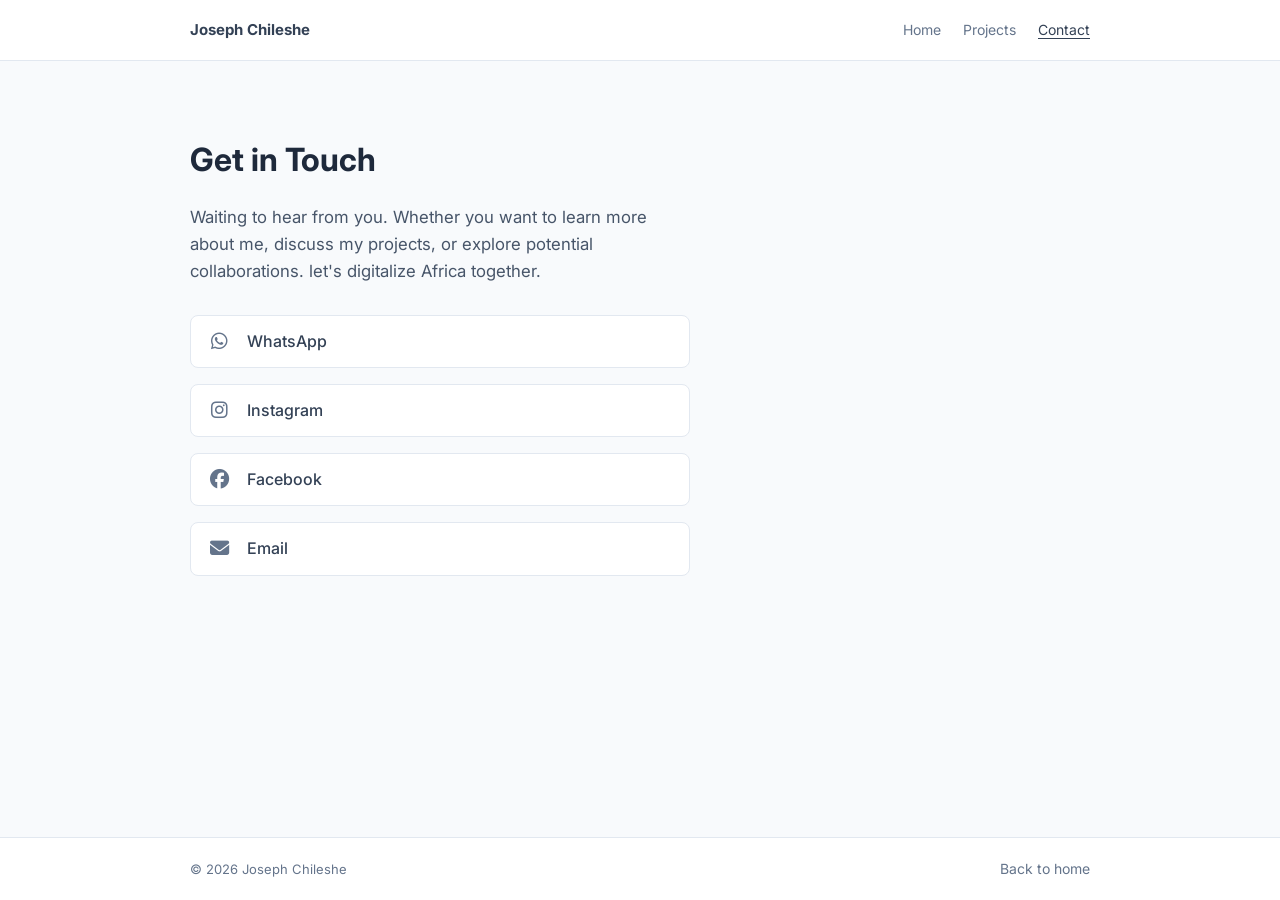
==== contact.html @ 2078ff5f "Add personal portfolio website Co-authored-by: Copilot <223556219+Copilot@users.noreply.github.com>" ====
<!DOCTYPE html>
<html lang="en">
<head>
  <meta charset="UTF-8">
  <meta name="viewport" content="width=device-width, initial-scale=1">
  <meta name="description" content="Contact Joseph Chileshe.">
  <title>Contact | Joseph Chileshe</title>
  <link rel="preconnect" href="https://fonts.googleapis.com">
  <link rel="preconnect" href="https://fonts.gstatic.com" crossorigin>
  <link href="https://fonts.googleapis.com/css2?family=Inter:wght@400;500;600;700&display=swap" rel="stylesheet">
  
  <!-- FontAwesome for Icons -->
  <link rel="stylesheet" href="https://cdnjs.cloudflare.com/ajax/libs/font-awesome/6.4.0/css/all.min.css">
  
  <link rel="stylesheet" href="style.css">
  <script src="script.js" defer></script>
  
  <!-- Small style block for the list design -->
  <style>
    .contact-list {
      display: flex;
      flex-direction: column;
      gap: 16px;
      margin-top: 20px;
    }
    .contact-item {
      display: flex; 
      align-items: center; 
      gap: 16px; 
      padding: 12px 16px;
      background-color: #FFFFFF;
      border: 1px solid #E2E8F0;
      border-radius: 8px;
      color: #334155; 
      text-decoration: none; 
      font-size: 1rem; 
      font-weight: 500; 
      transition: all 0.2s ease;
    }
    .contact-item:hover {
      border-color: #94A3B8;
      background-color: #F8FAFC;
      transform: translateX(4px); /* Slight slide effect on hover */
    }
    .contact-item i {
      font-size: 1.2rem;
      color: #64748B;
      width: 24px;
      text-align: center;
    }
  </style>
</head>
<body>
  <header class="site-header">
    <nav class="navigation container" aria-label="Main navigation">
      <a class="brand" href="index.html">Joseph Chileshe</a>
      <div class="nav-links">
        <a href="index.html">Home</a>
        <a href="projects.html">Projects</a>
        <a href="contact.html" aria-current="page">Contact</a>
      </div>
    </nav>
  </header>

  <main class="container page-main">
    <!-- Left-aligned layout to match the rest of the site -->
    <div style="max-width: 500px; margin-top: 30px;">
      
      <h1 style="font-size: 2rem; color: #1E293B; margin-bottom: 10px;">Get in Touch</h1>
      
      <p style="color: #475569; font-size: 1.05rem; line-height: 1.6; margin-bottom: 30px;">
        Waiting to hear from you. Whether you want to learn more about me, discuss my projects, or explore potential collaborations. let's digitalize Africa together.
      </p>
      
      <!-- Clean vertical list -->
      <div class="contact-list">
        
        <!-- WhatsApp -->
        <a href="https://wa.me/79969793987" target="_blank" rel="noopener noreferrer" class="contact-item">
          <i class="fab fa-whatsapp"></i>
          WhatsApp
        </a>

        <!-- Instagram -->
        <a href="https://www.instagram.com/joseph_chileshe__" target="_blank" rel="noopener noreferrer" class="contact-item">
          <i class="fab fa-instagram"></i>
          Instagram
        </a>

        <!-- Facebook -->
        <a href="https://www.facebook.com/profile.php?id=61571620946299" target="_blank" rel="noopener noreferrer" class="contact-item">
          <i class="fab fa-facebook"></i>
          Facebook
        </a>

        <!-- Email -->
        <a href="mailto:josephchileshe09721@gmail.com" class="contact-item">
          <i class="fas fa-envelope"></i>
          Email
        </a>

      </div>
    </div>
  </main>

  <footer class="site-footer">
    <div class="container footer-content">
      <p>© 2026 Joseph Chileshe</p>
      <a href="index.html">Back to home</a>
    </div>
  </footer>
</body>
</html>
---- style.css ----
:root {
  --slate: #334155;
  --white: #ffffff;
  --background: #f8fafc;
  --muted: #64748b;
  --border: #e2e8f0;
  --content-width: 900px;
}

* {
  box-sizing: border-box;
}

html {
  scroll-behavior: smooth;
}

body {
  margin: 0;
  background: var(--background);
  color: var(--slate);
  font-family: "Inter", sans-serif;
  font-size: 15px;
  line-height: 1.7;
}

a {
  color: inherit;
}

a:focus-visible,
button:focus-visible,
input:focus-visible,
textarea:focus-visible {
  outline: 3px solid #94a3b8;
  outline-offset: 3px;
}

.container {
  width: min(var(--content-width), calc(100% - 40px));
  margin-inline: auto;
}

.site-header {
  border-bottom: 1px solid var(--border);
  background: var(--white);
}

.navigation {
  min-height: 60px;
  display: flex;
  align-items: center;
  justify-content: space-between;
  gap: 20px;
}

.brand {
  color: var(--slate);
  font-weight: 700;
  text-decoration: none;
}

.nav-links {
  display: flex;
  gap: 22px;
}

.nav-links a,
.site-footer a {
  color: var(--muted);
  font-size: 14px;
  text-decoration: none;
}

.nav-links a:hover,
.nav-links a[aria-current="page"],
.site-footer a:hover,
.connect-section a:hover {
  color: var(--slate);
  text-decoration: underline;
  text-underline-offset: 3px;
}

.hero {
  padding-block: 42px 38px;
  text-align: center;
}

.portrait-placeholder {
  width: 120px;
  height: 120px;
  margin: 0 auto 16px;
  border: 1px solid #cbd5e1;
  border-radius: 50%;
  background: #e2e8f0;
  object-fit: cover;
  object-position: center 35%;
}

.hero h1,
.page-intro h1 {
  margin: 0;
  color: var(--slate);
  font-size: clamp(28px, 5vw, 36px);
  line-height: 1.25;
}

.hero-subtitle {
  max-width: 720px;
  margin: 10px auto 0;
  color: var(--muted);
  font-size: 16px;
}

.section {
  padding-block: 24px;
  border-top: 1px solid var(--border);
}

.section h2,
.project-subsection h3,
.connect-section h2 {
  margin: 0 0 12px;
  color: var(--slate);
  font-size: 21px;
  line-height: 1.35;
}

.content-card {
  padding: 22px;
  border: 1px solid var(--border);
  border-radius: 6px;
  background: var(--white);
}

.content-card p {
  margin: 0;
}

.content-card p + p {
  margin-top: 12px;
}

.stack-grid {
  display: grid;
  grid-template-columns: repeat(2, minmax(0, 1fr));
  gap: 18px;
}

.stack-grid h3 {
  margin: 0 0 8px;
  color: var(--slate);
  font-size: 16px;
}

.simple-list {
  margin: 0;
  padding-left: 20px;
  color: var(--muted);
}

.page-main {
  min-height: calc(100vh - 124px);
  padding-block: 42px 64px;
}

.page-intro {
  margin-bottom: 26px;
}

.page-intro > p:last-child {
  margin: 8px 0 0;
  color: var(--muted);
}

.project-case-study {
  overflow: hidden;
  border: 1px solid var(--border);
  border-radius: 6px;
  background: var(--white);
}

.project-placeholder {
  min-height: 260px;
  display: grid;
  place-items: center;
  background: #e2e8f0;
  color: var(--muted);
  font-size: 14px;
}

.project-content {
  padding: 26px;
}

.project-content h2 {
  margin: 0 0 14px;
  color: var(--slate);
  font-size: 22px;
}

.project-content > p {
  margin: 10px 0;
}

.project-subsection {
  margin-top: 24px;
}

.project-subsection h3 {
  margin-bottom: 8px;
  font-size: 17px;
}

.contact-form {
  display: grid;
  gap: 16px;
  max-width: 620px;
  padding: 22px;
  border: 1px solid var(--border);
  border-radius: 6px;
  background: var(--white);
}

.form-field {
  display: grid;
  gap: 6px;
}

.form-field label {
  font-size: 14px;
  font-weight: 600;
}

.form-field input,
.form-field textarea {
  width: 100%;
  padding: 10px 11px;
  border: 1px solid #cbd5e1;
  border-radius: 4px;
  background: var(--white);
  color: var(--slate);
  font: inherit;
}

.form-field textarea {
  resize: vertical;
}

.button {
  display: inline-block;
  justify-self: start;
  padding: 9px 16px;
  border: 1px solid var(--slate);
  border-radius: 4px;
  background: var(--slate);
  color: var(--white);
  font: inherit;
  font-size: 14px;
  cursor: pointer;
}

.button:hover {
  background: #1e293b;
}

.form-note {
  margin: 0;
  color: var(--muted);
  font-size: 12px;
}

.connect-section {
  margin-top: 30px;
}

.connect-section p {
  margin: 5px 0;
}

.connect-section a {
  color: var(--muted);
}

.site-footer {
  border-top: 1px solid var(--border);
  background: var(--white);
}

.footer-content {
  min-height: 62px;
  display: flex;
  align-items: center;
  justify-content: space-between;
  gap: 12px;
}

.footer-content p {
  margin: 0;
  color: var(--muted);
  font-size: 13px;
}

@media (max-width: 600px) {
  .container {
    width: min(var(--content-width), calc(100% - 32px));
  }

  .navigation {
    min-height: 58px;
    gap: 12px;
  }

  .nav-links {
    gap: 14px;
  }

  .nav-links a {
    font-size: 13px;
  }

  .hero {
    padding-block: 32px;
  }

  .stack-grid {
    grid-template-columns: 1fr;
    gap: 12px;
  }

  .project-placeholder {
    min-height: 200px;
  }

  .project-content,
  .contact-form {
    padding: 20px;
  }
}
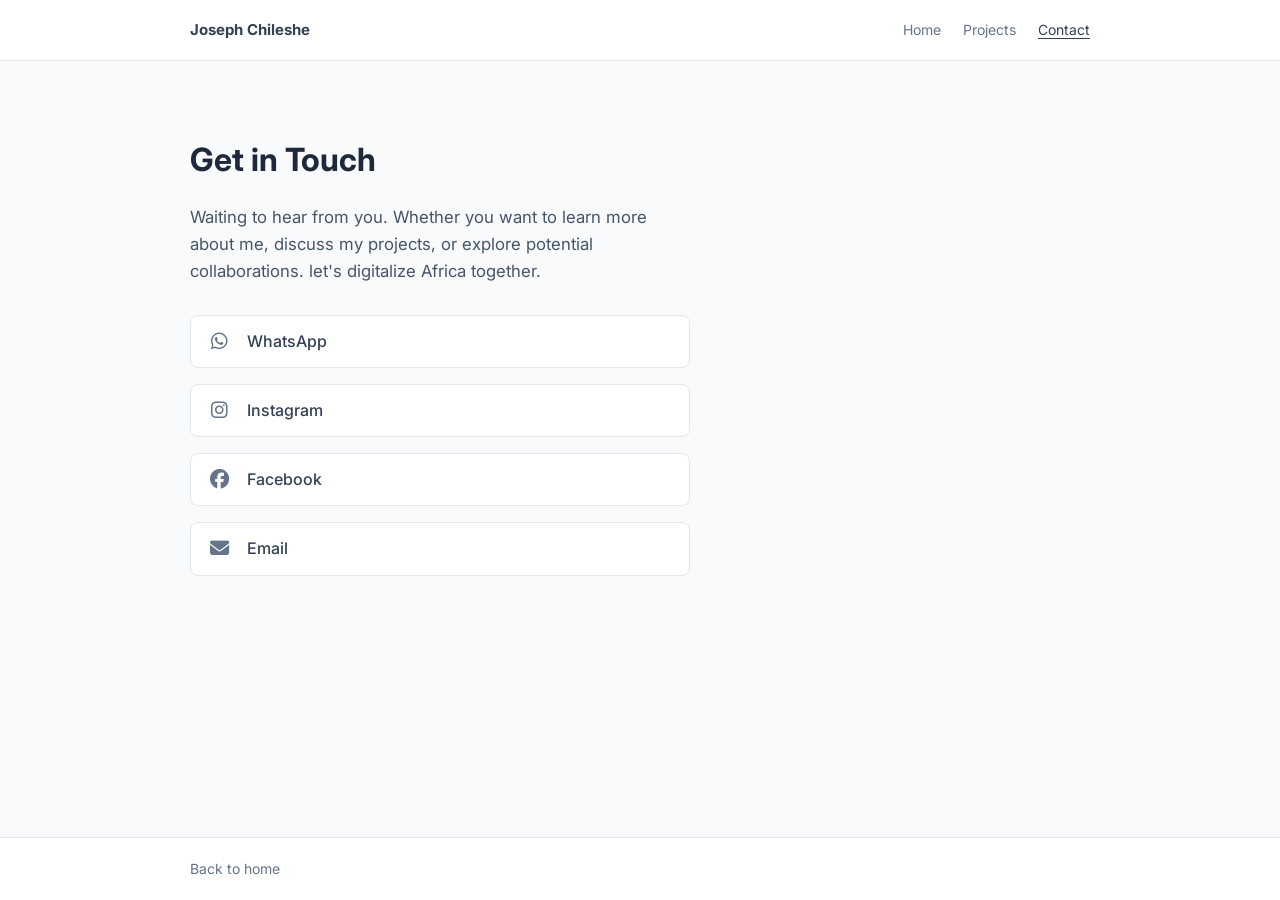
==== commit 9e75c168: "Remove copyright footer Co-authored-by: Copilot <223556219+Copilot@users.noreply.github.com>" ====
--- a/contact.html
+++ b/contact.html
@@ -105,7 +105,6 @@
 
   <footer class="site-footer">
     <div class="container footer-content">
-      <p>© 2026 Joseph Chileshe</p>
       <a href="index.html">Back to home</a>
     </div>
   </footer>
